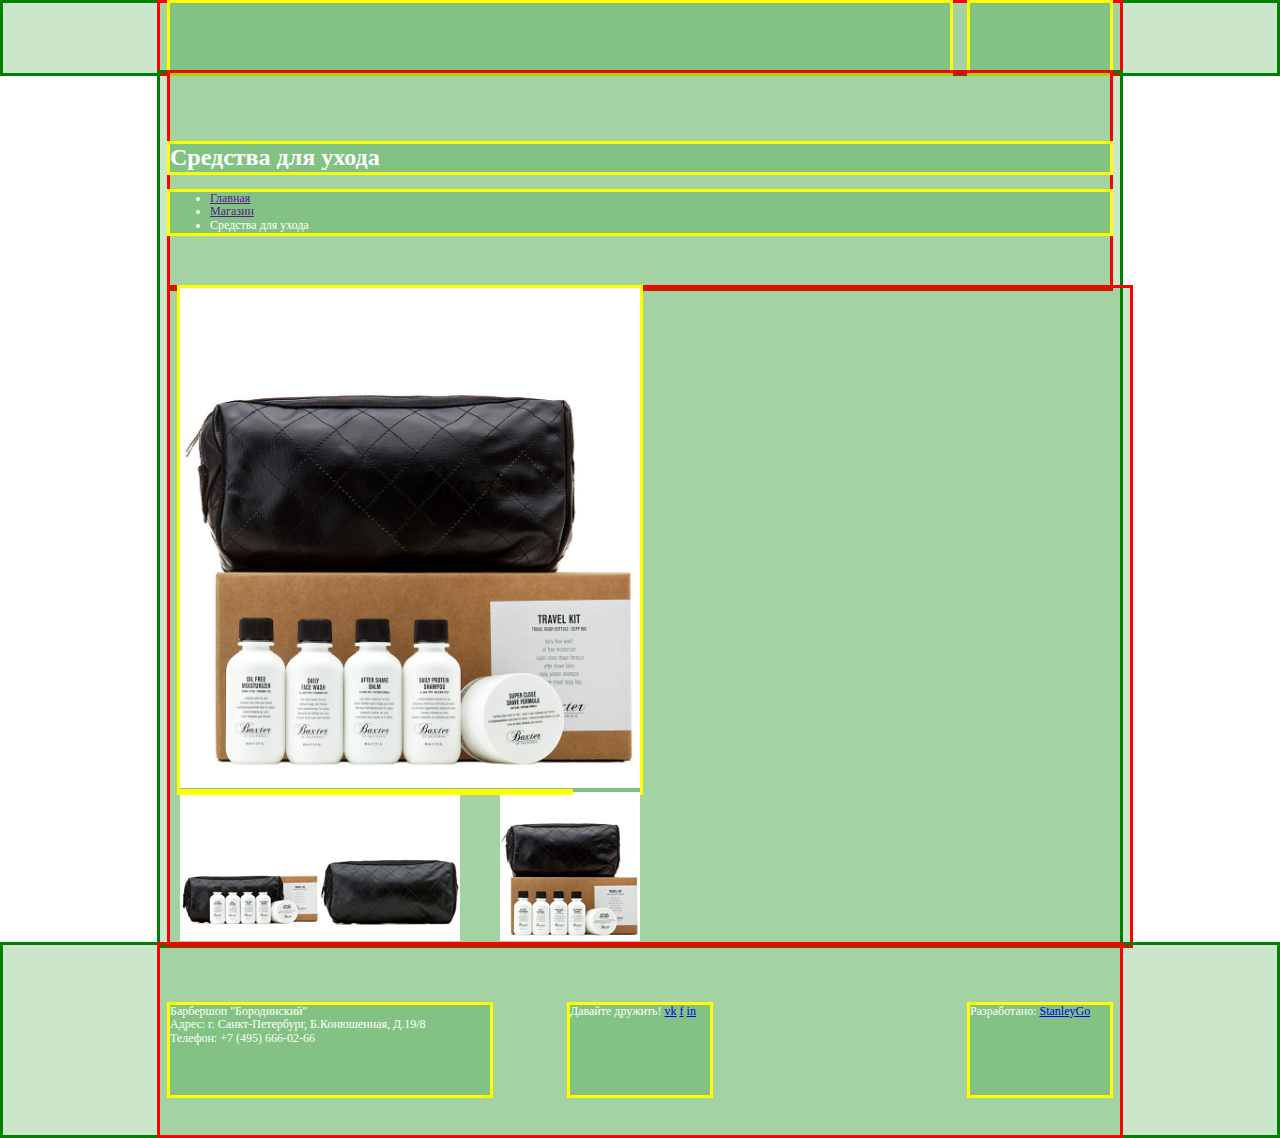
==== item.html @ e18855ae "Начал страничку item" ====
<!DOCTYPE html>
<html lang="en">
<head>
    <meta charset="UTF-8">
    <meta name="viewport" content="width=device-width, initial-scale=1.0">
    <meta http-equiv="X-UA-Compatible" content="ie=edge">
    <link rel="stylesheet" href="css/normalize.css">
    <link rel="stylesheet" href="css/style.css">
    <title>Барбершоп-шоп</title>
</head>
<body>
    <header class="main-header">
        <div class="container clearfix">
            <nav class="main-navigation">
            </nav>
            <div class="user-block">
            </div>
        </div>
    </header>
    <main class="container clearfix">
        <header class="block-header">
            <h1>Средства для ухода</h1>
            <ul class="Breadcrumbs">
                <li><a href="">Главная</a></li>
                <li><a href="">Магазин</a></li>
                <li>Средства для ухода</li>
            </ul>
        </header>
    <div class="container clearfix">
        <figure class="producy-item">
            <div class="item-foto">
                <img src="img/item-foto.jpg" alt="Baxter of california" width="460px" height="500px">
            </div>
            <div class="item-left">
                <img src="img/item-left.jpg" alt="Baxter of california" width="140px" height="149px">
            </div>
            <div class="item-center">
                <img src="img/item-center.jpg" alt="Baxter of california" width="140px" height="149px">
            </div>
            <div class="item-right">
                <img src="img/item-right.jpg" alt="Baxter of california" width="140px" height="149px">
            </div>
        </figure>
        <section class="product-description">

        </section>
    </div>
    </main>
    <footer class="main-footer">
        <div class="container clearfix">
        <div class="Footer-contacts">
                <span>Барбершоп "Бородинский"</span>
                <div>
                    <span>Адрес:</span>
                    <span>г. Санкт-Петербург,</span>
                    <span>Б.Конюшенная, Д.19/8</span>
                </div>
                <div>
                    <span>Телефон:</span>
                    <span>+7 (495) 666-02-66</span>
                </div>
        </div>
        <div class="footer-social">
            <span>Давайте дружить!</span>
            <a class="social-btn social-btn-vk" href="#">vk</a>
            <a class="social-btn social-btn-facebook" href="#">f</a>
            <a class="social-btn social-btn-instagram" href="#">in</a>
        </div>
        <div class="footrer-copyright">
            <span>Разработано:</span>
            <a href="#" class="btn">StanleyGo</a>
        </div>
        </div>
    </footer>
</body>
</html>
---- css/style.css ----
html, body{
    min-width: 960px;
    /*min-height: 1750px;*/
    margin: 0;
    padding: 0;
    font-size: 12px;
}
h1{
    /*margin: 0;*/
}
figure{
    margin: 0;
}

/*дополнительные блоки----------------*/
.container{
    width: 940px;
    margin: 0 auto;
    padding: 0 10px;
}
.clearfix::after{
    content: "";
    display: table;
    clear: both;
}

/*----------------------------------------
index page
----------------------------------------*/

/*блок шапки--------------------------*/
.main-header{
    width: auto;
}
.main-navigation{
    float: left;
    width: 780px;
    height: 70px;
}
.user-block{
    float: right;
    width: 140px;
    height: 70px;
}

/*блок лого----------------------------*/
.logo-block{
    width: 316px;
    height: 164px;
    margin: 40px auto 80px auto;
}

/*блок функции-------------------------*/
.features-item{
    float: left;
    width: 300px;
    margin-bottom: 80px;
}
.features-item:nth-child(1),
.features-item:nth-child(2){
    margin-right: 20px;
}
.features-item p{
    text-transform: uppercase;
}

/*блоки - новости и галерея----------------*/
.index-content-left{
    float: left;
    width: 380px;
    height: 315px;
    margin: 55px 80px 50px 80px;
}
.index-content-right{
    float: right;
    width: 300px;
    height: 315px;
    margin: 55px 80px 50px 0;
}

/*блоки - инфа и запись-----------------------*/



/*футер--------------------------------------*/
.Footer-contacts{
    float: left;
    width: 320px;
    height: 90px;
    margin: 60px 0 40px 0;
}
.footer-social{
    float: left;
    width: 140px;
    height: 90px;
    margin: 60px 0 40px 80px;
}
.footrer-copyright{
    float: right;
    width: 140px;
    height: 90px;
    margin: 60px 0 40px 0;
}


/*----------------------------------------
shop page
----------------------------------------*/
/*заголовок и крошки-------------------------------*/
.block-header{
    padding: 55px 0;
}
.Breadcrumbs{
    margin: 20px 0 0 0;
}

/*фильтр и карточки товара-------------------*/
.filter{
    float: left;
    width: 220px;
    height: 595px;
}
.product{
    float: right;
    width: 700px;
    height: 595px;
}

/*пагинация--------------------------------*/
.pagination{
    width: auto;
    height: 136px;
    padding: 45px 0 50px 0;
}


/*-----------------------------
price page
------------------------------------------------*/

/*заголовок---------------------------------*/
.price-header{
    margin: 0 auto;
    width: 620px;
    height: 35px;
}
/*список и таблица-------------------*/
.price-content-left{
    float: left;
    width: 460px;
    height: 215px;
}
.price-content-right{
    float: right;
    width: 460px;
    height: 215px;
}
/*о нас--------------------------------------*/
.about-content{
    padding: 65px 0 80px 0;
}
.about-content-left{
    float: left;
    width: 460px;
    height: 145px;
}
.about-content-right{
    float: right;
    width: 460px;
    height: 145px;
}

/*-----------------------------
item page
------------------------------------------------*/
.producy-item{
    width: 460px;
}
.product-description{
    width: 390px;
}
.item-left{
    float: left;
}
.item-center{
    float: left;
}
.item-right{
    float: right;
}

/*------------------------
Системное оформление
-------------------------*/

body{
    padding: 3px;
}

body > *,
body > * > *,
body > * > * > * {
    position: relative;
}

body > *::before,
body > * > *::before,
body > * > * > *::before{
    content: "";
    position: absolute;
    height: 24px;
    padding: 2px 5px;
    font-weight: bold;
    font-size: 16px;
    line-height: 24px;
    font-family: "Courier New", monotype;
    white-space: nowrap;
}

body > *::before {
    top: 3px;
    left: 3px;
}
body > * > *::before {
    top: 3px;
    left: 3px;
}
body > * > * > *::before {
    top: 3px;
    left: 3px;
}

body > * {
    color: white;
    background: green;
}
body > * > *{
    color: white;
    background: red;
}
body > * > * > *{
    color: white;
    background: yellow;
}

body > *{
    background: rgba(0, 128, 0, 0.2);
    box-shadow: 0 0 0 3px green;
}
body > * > *{
    background: rgba(0, 128, 0, 0.2);
    box-shadow: 0 0 0 3px red;
}
body > * > * > *{
    background: rgba(0, 128, 0, 0.2);
    box-shadow: 0 0 0 3px yellow;
}
/*------------------------
Системное оформление
-------------------------*/
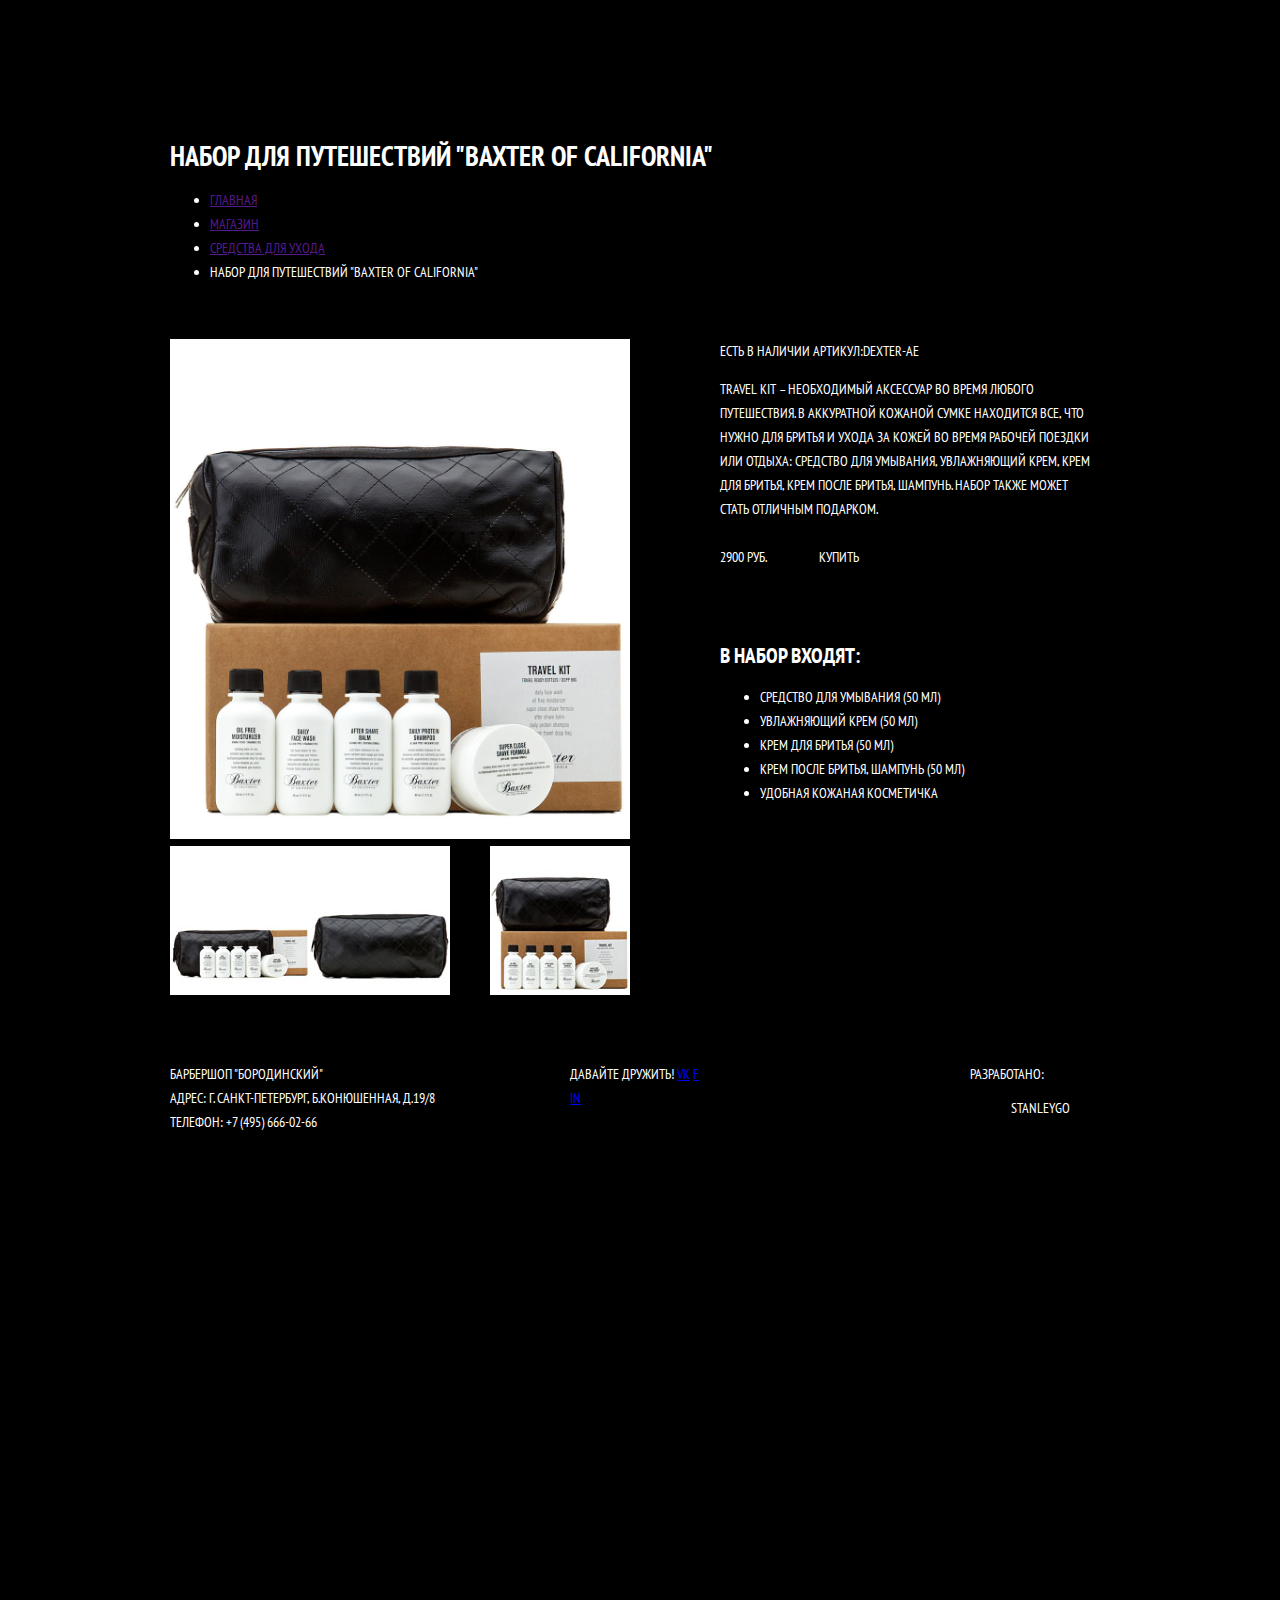
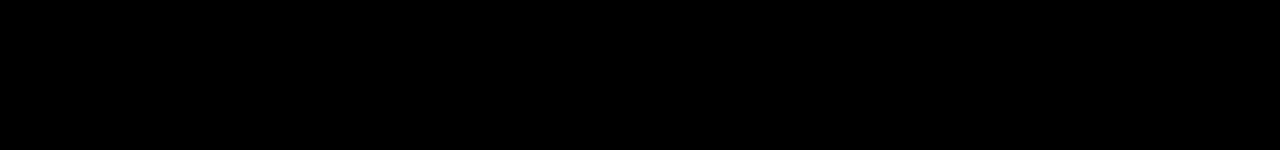
==== commit c0d20061: "Стили на главную добавил" ====
--- a/item.html
+++ b/item.html
@@ -4,9 +4,10 @@
     <meta charset="UTF-8">
     <meta name="viewport" content="width=device-width, initial-scale=1.0">
     <meta http-equiv="X-UA-Compatible" content="ie=edge">
+    <link href="https://fonts.googleapis.com/css?family=PT+Sans+Narrow&amp;subset=cyrillic" rel="stylesheet">
     <link rel="stylesheet" href="css/normalize.css">
     <link rel="stylesheet" href="css/style.css">
-    <title>Барбершоп-шоп</title>
+    <title>Барбершоп-итем</title>
 </head>
 <body>
     <header class="main-header">
@@ -19,15 +20,16 @@
     </header>
     <main class="container clearfix">
         <header class="block-header">
-            <h1>Средства для ухода</h1>
+            <h1>Набор для путешествий "Baxter of california"</h1>
             <ul class="Breadcrumbs">
                 <li><a href="">Главная</a></li>
                 <li><a href="">Магазин</a></li>
-                <li>Средства для ухода</li>
+                <li><a href="">Средства для ухода</a></li>
+                <li>Набор для путешествий "Baxter of california"</li>
             </ul>
         </header>
-    <div class="container clearfix">
-        <figure class="producy-item">
+    <div class="clearfix">
+        <figure class="product-item clearfix">
             <div class="item-foto">
                 <img src="img/item-foto.jpg" alt="Baxter of california" width="460px" height="500px">
             </div>
@@ -41,8 +43,30 @@
                 <img src="img/item-right.jpg" alt="Baxter of california" width="140px" height="149px">
             </div>
         </figure>
-        <section class="product-description">
-
+        <section class="product-description clearfix">
+            <div class="item-content-up">
+                <span>Есть в наличии</span>
+                <span>Артикул:Dexter-ae</span>
+                <p>Travel Kit – необходимый аксессуар во время любого<br>
+                    путешествия. В аккуратной кожаной сумке находится все, что<br>
+                    нужно для бритья и ухода за кожей во время рабочей поездки<br>
+                    или отдыха: средство для умывания, увлажняющий крем, крем<br>
+                    для бритья, крем после бритья, шампунь. Набор также может<br>
+                    стать отличным подарком.
+                </p>
+                <span class="price">2900 руб.</span>
+                <a href="#" class="btn">Купить</a>
+            </div>
+            <div class="item-content-down">
+                <h2>В набор входят:</h2>
+                <ul>
+                    <li>Средство для умывания (50 мл)</li>
+                    <li>Увлажняющий крем (50 мл)</li>
+                    <li>Крем для бритья (50 мл)</li>
+                    <li>Крем после бритья, шампунь (50 мл)</li>
+                    <li>Удобная кожаная косметичка</li>
+                </ul>
+            </div>
         </section>
     </div>
     </main>
--- a/css/style.css
+++ b/css/style.css
@@ -1,18 +1,20 @@
 html, body{
     min-width: 960px;
-    /*min-height: 1750px;*/
+    min-height: 1750px;
     margin: 0;
     padding: 0;
-    font-size: 12px;
-}
-h1{
-    /*margin: 0;*/
+    font-size: 14px;
+    line-height: 24px;
+    color: #fff;
+    text-transform: uppercase;
+    font-family: 'PT Sans Narrow', sans-serif;
+    background: #000 url("../img/fon.jpg") no-repeat center top;
 }
 figure{
     margin: 0;
 }
 
-/*дополнительные блоки----------------*/
+/*общие блоки----------------*/
 .container{
     width: 940px;
     margin: 0 auto;
@@ -23,6 +25,27 @@
     display: table;
     clear: both;
 }
+.h1-font-style{
+    font-size: 30px;
+    line-height: 42px;
+    padding-bottom: 35px;
+}
+.btn{
+    text-decoration: none;
+    width: 140px;
+    background-color: #000;
+    color: #fff;
+    display: inline-block;
+    text-align: center;
+    padding: 10px 0;
+    cursor: pointer;
+    text-decoration: none;
+    border: none;
+    font-size: 14px;
+    line-height: 24px;
+    text-transform: uppercase;
+    font-family: 'PT Sans Narrow', sans-serif;
+}
 
 /*----------------------------------------
 index page
@@ -31,16 +54,55 @@
 /*блок шапки--------------------------*/
 .main-header{
     width: auto;
+    background-color: #000;
 }
 .main-navigation{
     float: left;
     width: 780px;
     height: 70px;
-}
-.user-block{
-    float: right;
-    width: 140px;
-    height: 70px;
+    font-size: 16px;
+    line-height: 20px;
+}
+.main-navigation ul{
+    display: inline-block;
+    list-style: none;
+    padding: 0;
+    margin: 0;
+}
+.main-navigation li{
+    display: inline-block;
+}
+.main-header a{
+    display: block;
+    padding: 25px 20px 25px 20px;
+    color: #FFF;
+    text-decoration: none;
+    cursor: pointer;
+}
+.main-header a:hover{
+    background-color: #242424;
+}
+.login{
+    position: relative;
+    display: inline-block;
+    float: right;
+    width: 65px;
+    text-align: right;
+}
+.login::before{
+    content: "";
+    position: absolute;
+    width: 20px;
+    height: 20px;
+    background: url("../img/Sprite.png");
+    top: 24px;
+    left: 28px;
+    opacity: 0.3;
+}
+.login:hover::before{
+    opacity: 1;
+    cursor: pointer;
+    background-color: #242424;
 }
 
 /*блок лого----------------------------*/
@@ -51,6 +113,9 @@
 }
 
 /*блок функции-------------------------*/
+.features{
+    text-align: center;
+}
 .features-item{
     float: left;
     width: 300px;
@@ -60,23 +125,72 @@
 .features-item:nth-child(2){
     margin-right: 20px;
 }
+.features-names{
+    position: relative;
+    display: block;
+}
 .features-item p{
-    text-transform: uppercase;
+    margin-top: 20px;
+    margin-bottom: 0;
+}
+.features-names::before{
+    content: "";
+    position: absolute;
+    top: 55px;
+    left: 140px;
+    width: 20px;
+    height: 20px;
+    background-color: #fff;
+    transform: rotate(45deg);
 }
 
 /*блоки - новости и галерея----------------*/
+.index-content{
+    color: #000;
+    margin-bottom: 35px;
+    background: #f8f5f2 url("../img/fon-content.jpg") repeat;
+}
 .index-content-left{
     float: left;
     width: 380px;
     height: 315px;
-    margin: 55px 80px 50px 80px;
+    margin: 55px 0 50px 80px;
+}
+.index-content-left ul{
+    list-style: none;
+    margin: 0;
+    padding: 0;
+}
+.index-content-left time{
+    text-transform: none;
+    margin-bottom: 30px;
+    display: block;
+}
+.index-content-left p{
+    margin-bottom: 0;
 }
 .index-content-right{
     float: right;
     width: 300px;
-    height: 315px;
-    margin: 55px 80px 50px 0;
-}
+    margin: 55px 80px 0 0;
+}
+.index-content-right span{
+    display: inline-block;
+    padding-bottom: 15px;
+}
+.shadow{
+    margin: 70px 90px 0 0;
+}
+.index-content-right img{
+    border: 7px solid #fff;
+}
+.index-content-right button{
+    margin-top: 20px;
+}
+.index-content-right button:nth-child(2){
+    float: right;
+}
+
 
 /*блоки - инфа и запись-----------------------*/
 
@@ -173,10 +287,13 @@
 /*-----------------------------
 item page
 ------------------------------------------------*/
-.producy-item{
-    width: 460px;
+.product-item{
+    float: left;
+    width: 460px;
+    margin-right: 90px;
 }
 .product-description{
+    float: left;
     width: 390px;
 }
 .item-left{
@@ -187,12 +304,15 @@
 }
 .item-right{
     float: right;
+}
+.item-content-up{
+    margin-bottom: 65px;
 }
 
 /*------------------------
 Системное оформление
 -------------------------*/
-
+/*
 body{
     padding: 3px;
 }
